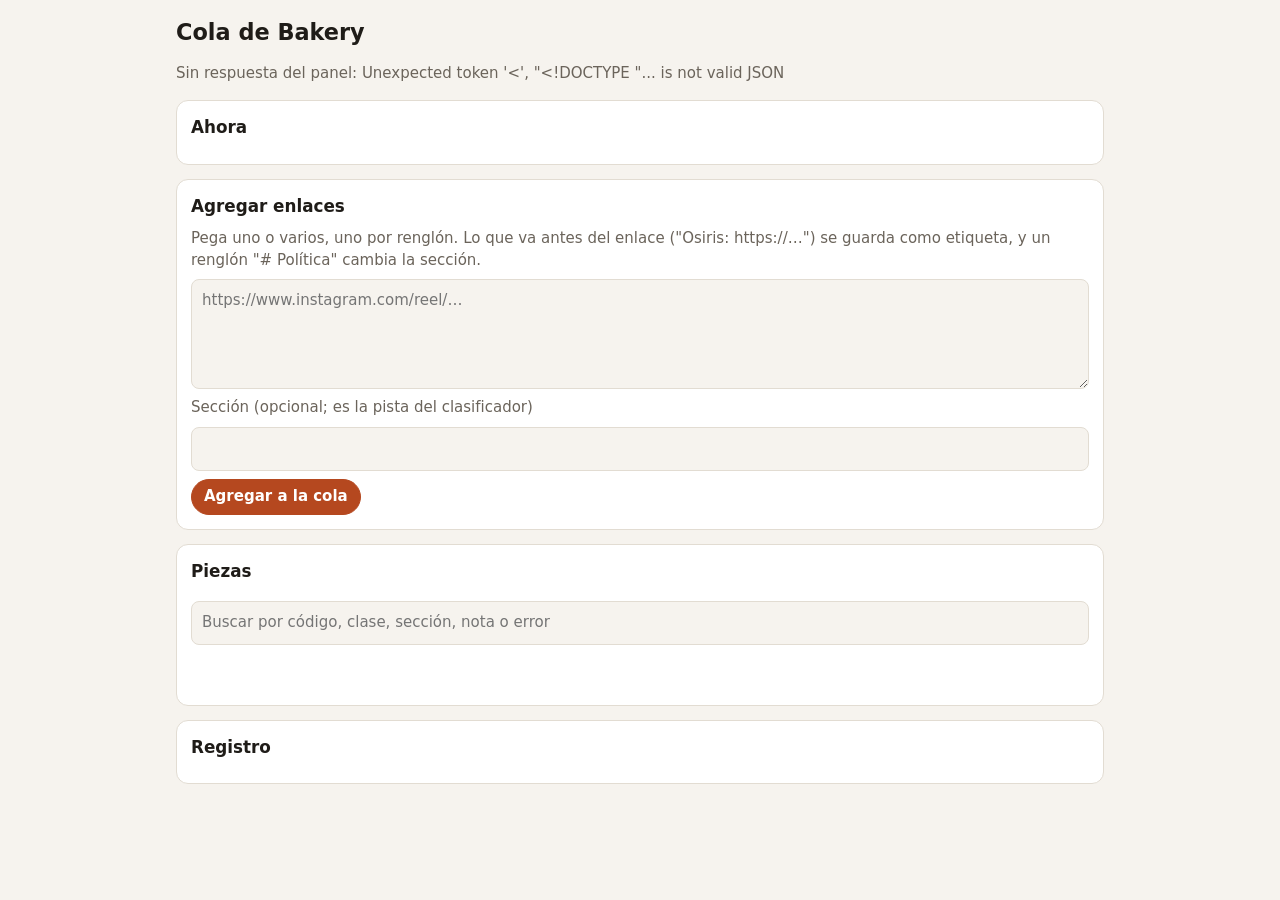
==== bakers/src/bakers/panel.html @ 1a70530d "feat(bakers): add a tailnet-only panel to watch the reel queue and paste links Co-Authored-By: Claud" ====
<!doctype html>
<html lang="es">
<head>
<meta charset="utf-8">
<meta name="viewport" content="width=device-width, initial-scale=1">
<title>Cola de Bakery</title>
<style>
:root {
  --fondo: #f6f3ee; --tarjeta: #ffffff; --texto: #1f1c18; --tenue: #6b645b; --borde: #e2dcd2;
  --acento: #b5481f; --acento-texto: #ffffff;
  --pendiente: #6b645b; --bajado: #1f6aa5; --clasificar: #7a4bb0; --analizado: #2f7d4a; --fallido: #b3261e;
}
@media (prefers-color-scheme: dark) {
  :root {
    --fondo: #16130f; --tarjeta: #211d18; --texto: #eee8df; --tenue: #a39a8e; --borde: #3a332b;
    --acento: #e07a4f; --acento-texto: #16130f;
    --pendiente: #a39a8e; --bajado: #6fb0e8; --clasificar: #b892e6; --analizado: #6cc58e; --fallido: #f08a82;
  }
}
* { box-sizing: border-box; }
body { margin: 0; background: var(--fondo); color: var(--texto); font: 15px/1.45 system-ui, sans-serif; }
main { max-width: 960px; margin: 0 auto; padding: 16px; }
h1 { font-size: 1.4rem; margin: 0 0 4px; }
h2 { font-size: 1.05rem; margin: 0 0 10px; }
section { background: var(--tarjeta); border: 1px solid var(--borde); border-radius: 12px; padding: 14px; margin: 14px 0; }
.tenue { color: var(--tenue); }
.fila { display: flex; flex-wrap: wrap; gap: 8px; align-items: center; }
.datos { display: grid; grid-template-columns: repeat(auto-fit, minmax(140px, 1fr)); gap: 10px; }
.dato b { display: block; font-size: 1.25rem; }
.dato span { color: var(--tenue); font-size: .85rem; }
textarea, input, select { width: 100%; font: inherit; color: var(--texto); background: var(--fondo);
  border: 1px solid var(--borde); border-radius: 8px; padding: 10px; }
textarea { min-height: 110px; resize: vertical; }
button { font: inherit; border: 1px solid var(--borde); background: var(--fondo); color: var(--texto);
  border-radius: 999px; padding: 6px 12px; cursor: pointer; min-height: 36px; }
button.primario { background: var(--acento); color: var(--acento-texto); border-color: var(--acento); font-weight: 600; }
button[aria-pressed="true"] { border-color: var(--acento); box-shadow: inset 0 0 0 1px var(--acento); }
button:focus-visible, a:focus-visible, textarea:focus-visible, input:focus-visible { outline: 2px solid var(--acento); outline-offset: 2px; }
.pila { display: grid; gap: 8px; }
.insignia { font-size: .78rem; font-weight: 600; padding: 2px 8px; border-radius: 999px; border: 1px solid currentColor; white-space: nowrap; }
.e-pendiente { color: var(--pendiente); } .e-bajado { color: var(--bajado); } .e-clasificar { color: var(--clasificar); }
.e-analizado { color: var(--analizado); } .e-fallido { color: var(--fallido); }
ul.items { list-style: none; margin: 0; padding: 0; }
ul.items li { border-top: 1px solid var(--borde); padding: 10px 0; display: grid; gap: 3px; }
ul.items li:first-child { border-top: 0; }
a { color: var(--acento); overflow-wrap: anywhere; }
.error { color: var(--fallido); font-size: .88rem; overflow-wrap: anywhere; }
pre { margin: 6px 0 0; padding: 10px; background: var(--fondo); border-radius: 8px; overflow-x: auto;
  font-size: .8rem; line-height: 1.35; max-height: 360px; }
details summary { cursor: pointer; padding: 4px 0; }
#aviso { min-height: 1.4em; }
</style>
</head>
<body>
<main>
  <h1>Cola de Bakery</h1>
  <p class="tenue" id="actualizado">Cargando…</p>

  <section aria-labelledby="t-resumen">
    <h2 id="t-resumen">Ahora</h2>
    <div class="datos" id="resumen"></div>
  </section>

  <section aria-labelledby="t-agregar">
    <h2 id="t-agregar">Agregar enlaces</h2>
    <form id="agregar" class="pila">
      <label for="texto" class="tenue">Pega uno o varios, uno por renglón. Lo que va antes del enlace ("Osiris: https://…") se guarda como etiqueta, y un renglón "# Política" cambia la sección.</label>
      <textarea id="texto" required placeholder="https://www.instagram.com/reel/…"></textarea>
      <label for="seccion" class="tenue">Sección (opcional; es la pista del clasificador)</label>
      <input id="seccion" list="secciones" autocomplete="off">
      <datalist id="secciones"></datalist>
      <div class="fila"><button class="primario" type="submit">Agregar a la cola</button><span id="aviso" role="status"></span></div>
    </form>
  </section>

  <section aria-labelledby="t-fallidos" id="caja-fallidos" hidden>
    <h2 id="t-fallidos">Fallidos</h2>
    <div class="fila" id="reintentos"></div>
  </section>

  <section aria-labelledby="t-piezas">
    <h2 id="t-piezas">Piezas</h2>
    <div class="pila">
      <div class="fila" id="filtros" role="group" aria-label="Filtrar por estado"></div>
      <input id="buscar" type="search" placeholder="Buscar por código, clase, sección, nota o error" aria-label="Buscar">
      <p class="tenue" id="cuantas"></p>
      <ul class="items" id="items"></ul>
    </div>
  </section>

  <section aria-labelledby="t-registro">
    <h2 id="t-registro">Registro</h2>
    <div id="registro"></div>
  </section>
</main>
<script>
"use strict";
const ESTADOS = ["fallido", "bajado", "clasificar", "pendiente", "analizado"];
let ultimo = null, filtro = "todos";

function el(tag, props = {}, ...hijos) {
  const n = document.createElement(tag);
  for (const [k, v] of Object.entries(props)) {
    if (k === "class") n.className = v; else if (k.startsWith("on")) n.addEventListener(k.slice(2), v); else n.setAttribute(k, v);
  }
  for (const h of hijos) if (h != null && h !== "") n.append(h);
  return n;
}
const enlace = (url, texto) => /^https?:\/\//.test(url || "") ? el("a", { href: url, target: "_blank", rel: "noopener noreferrer" }, texto) : texto;
const hora = (iso) => iso ? new Date(iso).toLocaleString("es-MX", { dateStyle: "short", timeStyle: "short" }) : "—";

async function api(ruta, cuerpo) {
  const r = await fetch(ruta, cuerpo ? { method: "POST", headers: { "Content-Type": "application/json" }, body: JSON.stringify(cuerpo) } : {});
  const d = await r.json();
  if (!r.ok) throw new Error(d.error || r.status);
  return d;
}

function pintarResumen(d) {
  const r = d.resumen, c = r.conteo;
  const pausa = r.proximo && new Date(r.proximo) > new Date() ? `${r.motivo}, sigue ${hora(r.proximo)}` : "bajando";
  const datos = [
    [d.marcha, "marcha (analizar solo en alta)"],
    [`${r.bajados_hoy} de ${d.tope}`, "bajados hoy"],
    [pausa, "descargas"],
    [`${d.libre_gb} GB`, `libres (mínimo ${d.min_libre})`],
    ...ESTADOS.map(e => [c[e] || 0, e]),
  ];
  document.getElementById("resumen").replaceChildren(...datos.map(([v, t]) => el("div", { class: "dato" }, el("b", {}, String(v)), el("span", {}, t))));
}

function pintarFallidos(d) {
  const caja = document.getElementById("caja-fallidos"), n = d.resumen.conteo.fallido || 0;
  caja.hidden = !n;
  const botones = [["todos", null], ["enlaces rotos", "enlace"], ["bloqueos", "bloqueo"], ["análisis", "analisis"]];
  document.getElementById("reintentos").replaceChildren(el("span", { class: "tenue" }, `Reintentar ${n}:`),
    ...botones.map(([t, tipo]) => el("button", { type: "button", onclick: async () => {
      try { const res = await api("/api/reintentar", { tipo }); avisar(`${res.reintentados} de vuelta a la cola`); cargar(); }
      catch (e) { avisar(e.message, true); }
    } }, t)));
}

function pintarFiltros(d) {
  const c = d.resumen.conteo, total = d.items.length;
  document.getElementById("filtros").replaceChildren(...[["todos", total], ...ESTADOS.map(e => [e, c[e] || 0])].map(([e, n]) =>
    el("button", { type: "button", "aria-pressed": String(filtro === e), onclick: () => { filtro = e; pintar(); } }, `${e} ${n}`)));
}

function pintarItems(d) {
  const q = document.getElementById("buscar").value.trim().toLowerCase();
  const orden = Object.fromEntries(ESTADOS.map((e, i) => [e, i]));
  const lista = d.items.map((it, i) => ({ ...it, i }))
    .filter(it => filtro === "todos" || it.estado === filtro)
    .filter(it => !q || [it.clave, it.clase, it.seccion, it.etiqueta, it.nota, it.error, it.url].some(x => (x || "").toLowerCase().includes(q)))
    .sort((a, b) => (orden[a.estado] - orden[b.estado]) || (b.i - a.i));  // lo más nuevo primero
  document.getElementById("cuantas").textContent = `${lista.length} piezas`;
  document.getElementById("items").replaceChildren(...lista.slice(0, 300).map(it => {
    const pista = [it.seccion, it.etiqueta].filter(Boolean).join(" / ");
    const intentos = [it.intentos ? `${it.intentos} bloqueos` : "", it.intentos_analisis ? `${it.intentos_analisis} análisis fallidos` : ""].filter(Boolean).join(", ");
    return el("li", {},
      el("div", { class: "fila" }, el("span", { class: `insignia e-${it.estado}` }, it.estado), enlace(it.url, it.clave),
        it.clase ? el("span", { class: "insignia" }, it.clase) : null),
      pista ? el("span", { class: "tenue" }, `Sección: ${pista}`) : null,
      it.nota ? el("span", { class: "tenue" }, `Nota: ${it.nota}`) : null,
      intentos ? el("span", { class: "tenue" }, intentos) : null,
      it.error ? el("span", { class: "error" }, it.error) : null);
  }));
  if (lista.length > 300) document.getElementById("cuantas").textContent += " (se muestran 300; filtra o busca)";
}

function pintarRegistro(d) {
  // Al refrescar, lo que estaba abierto sigue abierto
  const abiertos = new Set([...document.querySelectorAll("#registro details[open]")].map(x => x.dataset.nombre));
  const caja = (nombre, titulo, texto) => {
    const props = { "data-nombre": nombre };
    if (abiertos.has(nombre)) props.open = "";
    return el("details", props, el("summary", {}, titulo), el("pre", {}, texto));
  };
  const bloques = Object.entries(d.logs).map(([n, lineas]) => caja(n, `${n}.log`, lineas.join("\n") || "vacío"));
  const errores = d.errores.map(e => `${hora(e.ts)}  ${e.tipo}  ${e.clave}\n  ${e.error.slice(-240)}`).join("\n");
  bloques.push(caja("errores", `errores de descarga (${d.errores.length} recientes)`, errores || "ninguno"));
  document.getElementById("registro").replaceChildren(...bloques);
}

function pintar() {
  if (!ultimo) return;
  pintarResumen(ultimo); pintarFallidos(ultimo); pintarFiltros(ultimo); pintarItems(ultimo);
  const secciones = [...new Set(ultimo.items.map(i => i.seccion).filter(Boolean))].sort();
  document.getElementById("secciones").replaceChildren(...secciones.map(s => el("option", { value: s })));
}

async function cargar() {
  try {
    ultimo = await api("/api/estado");
    pintar(); pintarRegistro(ultimo);
    document.getElementById("actualizado").textContent = `Actualizado ${hora(new Date().toISOString())}. Se refresca cada 20 s.`;
  } catch (e) {
    document.getElementById("actualizado").textContent = `Sin respuesta del panel: ${e.message}`;
  }
}

function avisar(texto, error = false) {
  const a = document.getElementById("aviso");
  a.textContent = texto; a.className = error ? "error" : "tenue";
}

document.getElementById("agregar").addEventListener("submit", async (ev) => {
  ev.preventDefault();
  const texto = document.getElementById("texto").value;
  try {
    const r = await api("/api/agregar", { texto, seccion: document.getElementById("seccion").value });
    const partes = [`${r.agregados} agregados`, r.repetidos && `${r.repetidos} ya estaban`, r.ya_bajados && `${r.ya_bajados} ya bajados`, r.sin_enlace && `${r.sin_enlace} renglones sin enlace`];
    avisar(partes.filter(Boolean).join(", ") + `. En cola: ${r.en_cola}.`);
    if (r.agregados) document.getElementById("texto").value = "";
    cargar();
  } catch (e) { avisar(e.message, true); }
});
document.getElementById("buscar").addEventListener("input", () => ultimo && pintarItems(ultimo));
cargar();
setInterval(() => { if (!document.hidden) cargar(); }, 20000);
</script>
</body>
</html>
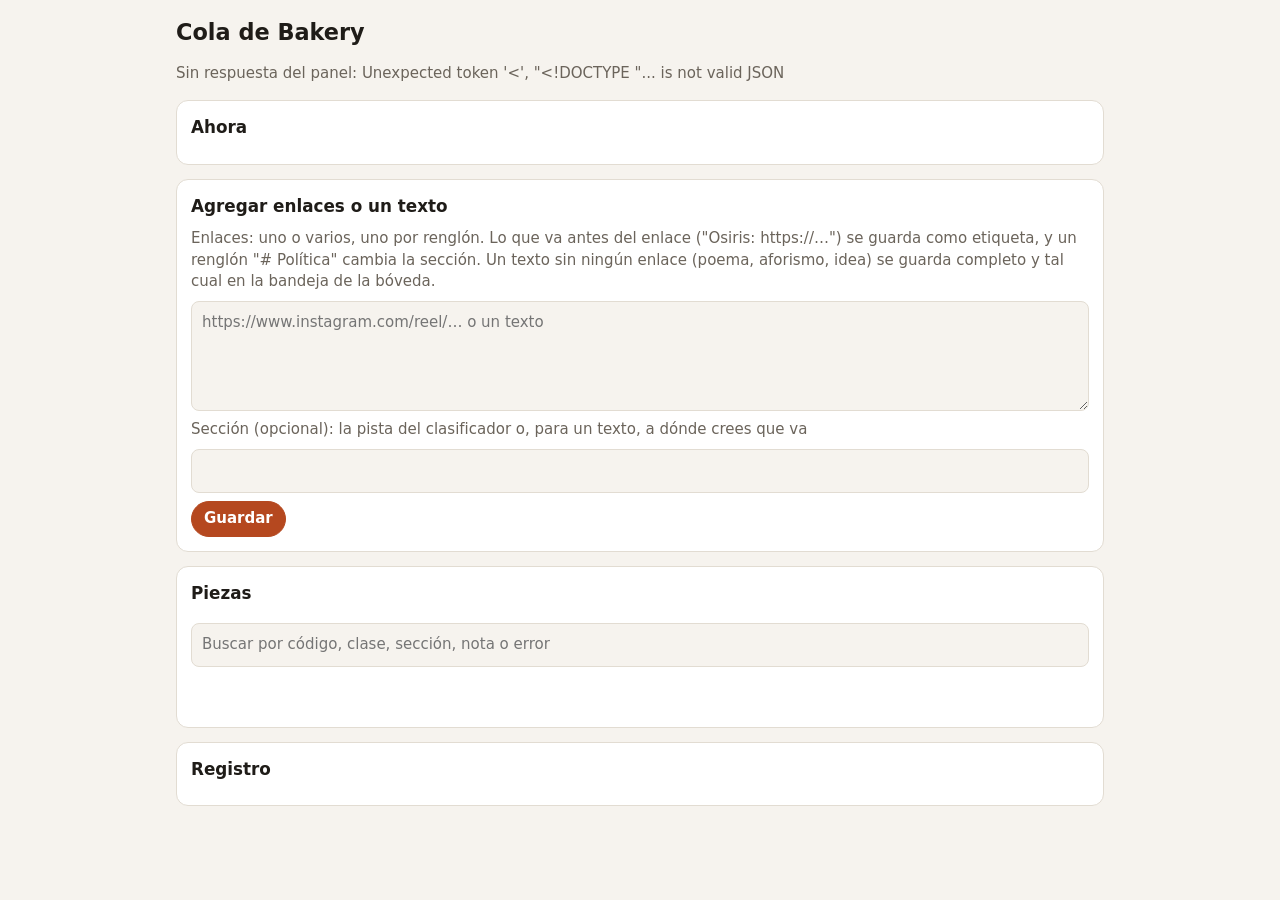
==== commit 29701648: "feat(bakers): save pasted text without links to an inbox folder, untouched Co-Authored-By: Claude Op" ====
--- a/bakers/src/bakers/panel.html
+++ b/bakers/src/bakers/panel.html
@@ -62,14 +62,14 @@
   </section>
 
   <section aria-labelledby="t-agregar">
-    <h2 id="t-agregar">Agregar enlaces</h2>
+    <h2 id="t-agregar">Agregar enlaces o un texto</h2>
     <form id="agregar" class="pila">
-      <label for="texto" class="tenue">Pega uno o varios, uno por renglón. Lo que va antes del enlace ("Osiris: https://…") se guarda como etiqueta, y un renglón "# Política" cambia la sección.</label>
-      <textarea id="texto" required placeholder="https://www.instagram.com/reel/…"></textarea>
-      <label for="seccion" class="tenue">Sección (opcional; es la pista del clasificador)</label>
+      <label for="texto" class="tenue">Enlaces: uno o varios, uno por renglón. Lo que va antes del enlace ("Osiris: https://…") se guarda como etiqueta, y un renglón "# Política" cambia la sección. Un texto sin ningún enlace (poema, aforismo, idea) se guarda completo y tal cual en la bandeja de la bóveda.</label>
+      <textarea id="texto" required placeholder="https://www.instagram.com/reel/… o un texto"></textarea>
+      <label for="seccion" class="tenue">Sección (opcional): la pista del clasificador o, para un texto, a dónde crees que va</label>
       <input id="seccion" list="secciones" autocomplete="off">
       <datalist id="secciones"></datalist>
-      <div class="fila"><button class="primario" type="submit">Agregar a la cola</button><span id="aviso" role="status"></span></div>
+      <div class="fila"><button class="primario" type="submit">Guardar</button><span id="aviso" role="status"></span></div>
     </form>
   </section>
 
@@ -209,6 +209,11 @@
   const texto = document.getElementById("texto").value;
   try {
     const r = await api("/api/agregar", { texto, seccion: document.getElementById("seccion").value });
+    if (r.bandeja) {
+      avisar(`Guardado en la bandeja: ${r.bandeja}. Llega a la bóveda en la siguiente vuelta (10 min a lo más).`);
+      document.getElementById("texto").value = "";
+      return;
+    }
     const partes = [`${r.agregados} agregados`, r.repetidos && `${r.repetidos} ya estaban`, r.ya_bajados && `${r.ya_bajados} ya bajados`, r.sin_enlace && `${r.sin_enlace} renglones sin enlace`];
     avisar(partes.filter(Boolean).join(", ") + `. En cola: ${r.en_cola}.`);
     if (r.agregados) document.getElementById("texto").value = "";
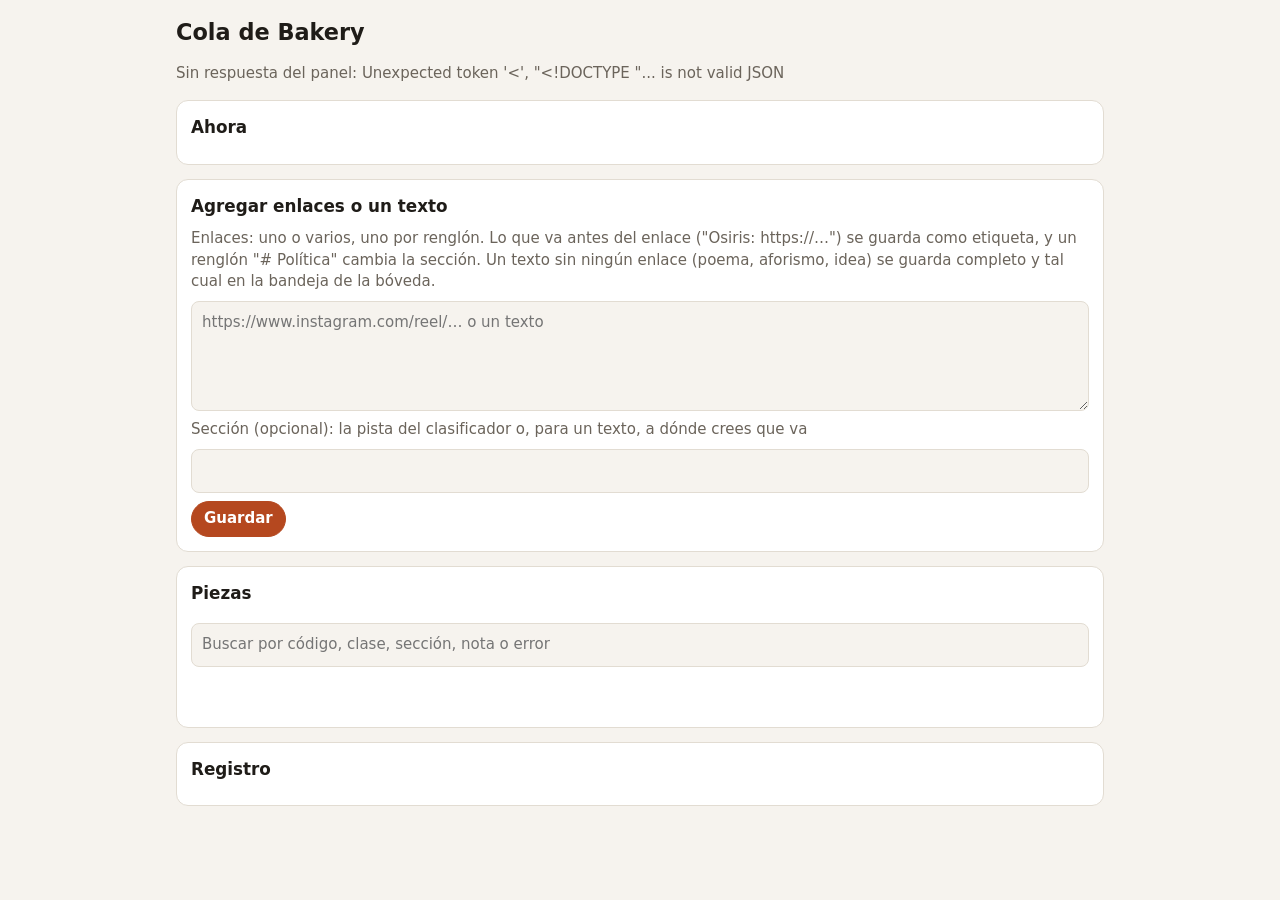
==== commit 7b8f8c45: "feat(bakers): mark pieces whose note was used and deleted, and delete their material Co-Authored-By:" ====
--- a/bakers/src/bakers/panel.html
+++ b/bakers/src/bakers/panel.html
@@ -39,7 +39,7 @@
 .pila { display: grid; gap: 8px; }
 .insignia { font-size: .78rem; font-weight: 600; padding: 2px 8px; border-radius: 999px; border: 1px solid currentColor; white-space: nowrap; }
 .e-pendiente { color: var(--pendiente); } .e-bajado { color: var(--bajado); } .e-clasificar { color: var(--clasificar); }
-.e-analizado { color: var(--analizado); } .e-fallido { color: var(--fallido); }
+.e-analizado { color: var(--analizado); } .e-fallido { color: var(--fallido); } .e-usado { color: var(--tenue); }
 ul.items { list-style: none; margin: 0; padding: 0; }
 ul.items li { border-top: 1px solid var(--borde); padding: 10px 0; display: grid; gap: 3px; }
 ul.items li:first-child { border-top: 0; }
@@ -95,7 +95,7 @@
 </main>
 <script>
 "use strict";
-const ESTADOS = ["fallido", "bajado", "clasificar", "pendiente", "analizado"];
+const ESTADOS = ["fallido", "bajado", "clasificar", "pendiente", "analizado", "usado"];
 let ultimo = null, filtro = "todos";
 
 function el(tag, props = {}, ...hijos) {
